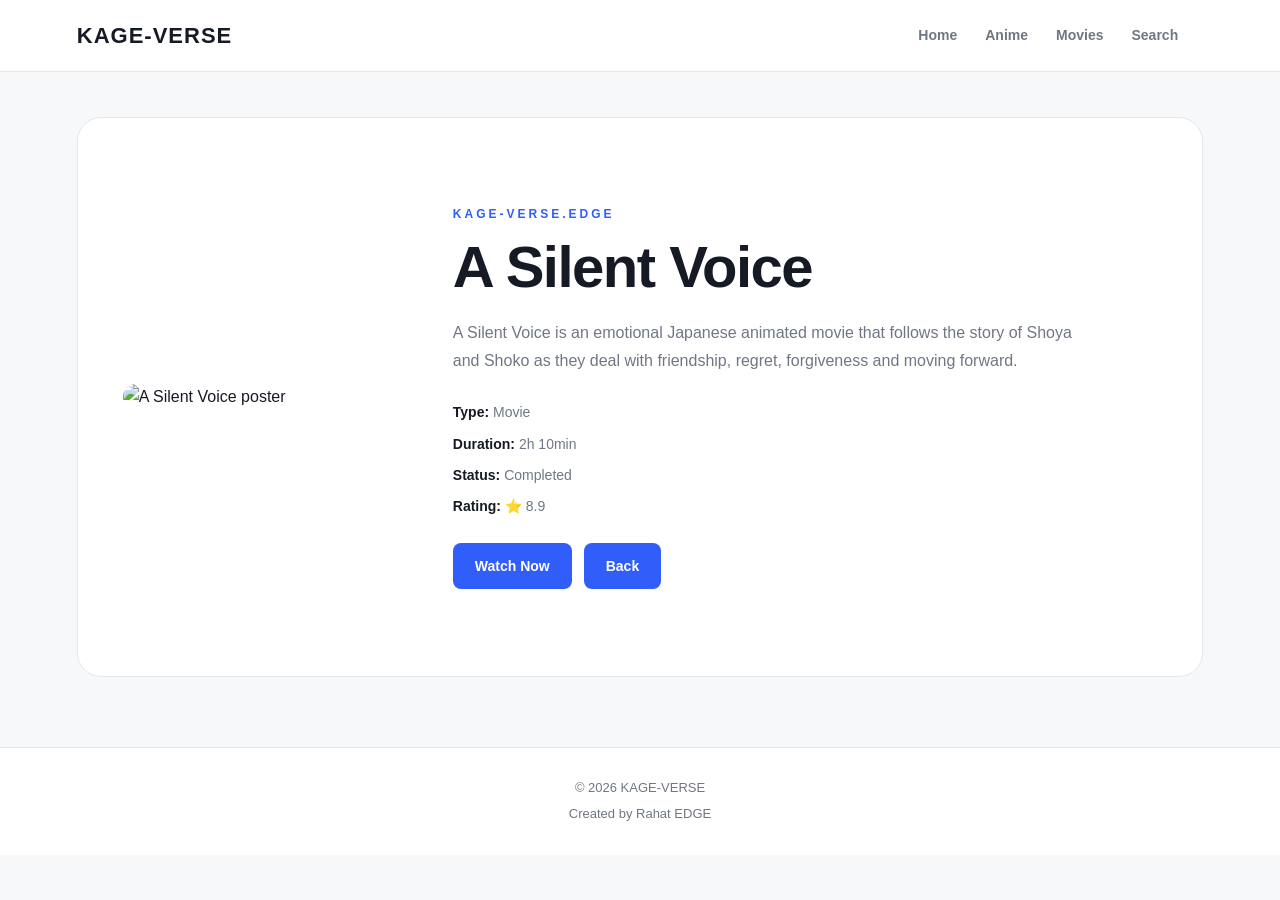
==== a-silent-voice.html @ 6ca1162b "Add files via upload" ====
<!DOCTYPE html>
<html lang="en">

<head>

    <meta charset="UTF-8">

    <meta name="viewport" content="width=device-width, initial-scale=1.0">

    <link rel="stylesheet" href="style.css">

    <title>A Silent Voice - KAGE-VERSE</title>

</head>


<body>

    <!-- =========================
         NAVBAR
    ========================== -->

    <header>

        <!-- Website Logo -->

        <a href="index.html" class="logo">
            KAGE-VERSE
        </a>


        <!-- Navigation -->

        <nav>

            <a href="index.html">
                Home
            </a>

            <a href="index.html#anime">
                Anime
            </a>

            <a href="index.html#movies">
                Movies
            </a>

            <a href="index.html#search">
                Search
            </a>

        </nav>


        <!-- Dark Mode Button -->

        

    </header>


    <!-- =========================
         MAIN CONTENT
    ========================== -->

    <main>

        <!-- =========================
             ANIME / MOVIE DETAILS
        ========================== -->

        <section class="details">

            <!-- Poster -->

            <div class="details-poster">

                <img
                    src="image/a-silent-voice.jpg"
                    alt="A Silent Voice poster"
                >

            </div>


            <!-- Information -->

            <div class="details-info">

                <p class="details-label">
                    KAGE-VERSE.EDGE
                </p>


                <h1>
                    A Silent Voice
                </h1>


                <p class="details-description">
                    A Silent Voice is an emotional Japanese animated movie
                    that follows the story of Shoya and Shoko as they deal
                    with friendship, regret, forgiveness and moving forward.
                </p>


                <!-- Movie Information -->

                <div class="details-meta">

                    <p>
                        <strong>Type:</strong>
                        Movie
                    </p>

                    <p>
                        <strong>Duration:</strong>
                        2h 10min
                    </p>

                    <p>
                        <strong>Status:</strong>
                        Completed
                    </p>

                    <p>
                        <strong>Rating:</strong>
                        ⭐ 8.9
                    </p>

                </div>


                <!-- Buttons -->

                <div class="details-buttons">

                <a href="watch.html?anime=silent-voice" class="watch-button">
                         Watch Now
                </a>

                    <a href="anime.html" class="hero-button">
                        Back
                    </a>

                </div>

            </div>

        </section>

    </main>


    <!-- =========================
         FOOTER
    ========================== -->

    <footer>

        <p>
            © 2026 KAGE-VERSE
        </p>

        <p>
            Created by Rahat EDGE
        </p>

    </footer>


    <!-- =========================
         JAVASCRIPT
    ========================== -->

    <script src="script.js"></script>

</body>

</html>
---- style.css ----
/* ========================================
   KAGE-VERSE
   Clean • Minimal • Lightweight
======================================== */


/* ========================================
   1. RESET
======================================== */

* {
    margin: 0;
    padding: 0;
    box-sizing: border-box;
}

html {
    scroll-behavior: smooth;
}

body {
    min-height: 100vh;
    background: var(--background);
    color: var(--text);
    font-family: Arial, Helvetica, sans-serif;
    line-height: 1.6;
    transition: background 0.2s ease, color 0.2s ease;
}

a {
    color: inherit;
    text-decoration: none;
}

img {
    max-width: 100%;
}


/* ========================================
   2. THEME
======================================== */

:root {
    --background: #f7f8fa;
    --surface: #ffffff;

    --text: #151a24;
    --muted: #707784;

    --border: #e5e7eb;

    --accent: #315efb;
    --accent-hover: #244bd0;
}


/* ========================================
   3. DARK MODE
======================================== */

body.dark {
    --background: #101218;
    --surface: #181b22;

    --text: #f2f4f8;
    --muted: #9aa1ae;

    --border: #292d36;

    --accent: #6d8cff;
    --accent-hover: #829cff;
}


/* ========================================
   4. NAVBAR
======================================== */

header {
    width: 100%;
    min-height: 72px;

    display: flex;
    align-items: center;

    padding: 0 6%;

    background: var(--surface);
    border-bottom: 1px solid var(--border);

    position: sticky;
    top: 0;
    z-index: 100;

    transition:
        background 0.2s ease,
        border-color 0.2s ease;
}


/* ========================================
   5. LOGO
======================================== */

.logo {
    font-size: 22px;
    font-weight: 800;
    letter-spacing: 1px;
    white-space: nowrap;
}


/* ========================================
   6. NAVIGATION
======================================== */

nav {
    display: flex;
    align-items: center;

    gap: 28px;

    margin-left: auto;
    margin-right: 25px;
}

nav a {
    color: var(--muted);

    font-size: 14px;
    font-weight: 600;

    transition: color 0.15s ease;
}

nav a:hover {
    color: var(--accent);
}


/* ========================================
   7. THEME BUTTON
======================================== */

#themeButton {
    width: 40px;
    height: 40px;

    display: flex;
    align-items: center;
    justify-content: center;

    border: 1px solid var(--border);
    border-radius: 50%;

    background: var(--background);
    color: var(--text);

    font-size: 17px;

    cursor: pointer;

    transition:
        background 0.15s ease,
        border-color 0.15s ease;
}

#themeButton:hover {
    border-color: var(--accent);
}


/* ========================================
   8. MAIN
======================================== */

main {
    width: 88%;
    max-width: 1200px;

    margin: 0 auto;
}


/* ========================================
   9. HERO
======================================== */

.hero {
    min-height: 480px;

    margin-top: 35px;
    padding: 70px 65px;

    display: flex;
    flex-direction: column;
    justify-content: center;

    background: var(--surface);

    border: 1px solid var(--border);
    border-radius: 24px;

    transition:
        background 0.2s ease,
        border-color 0.2s ease;
}

.hero-label {
    margin-bottom: 14px;

    color: var(--accent);

    font-size: 12px;
    font-weight: 800;

    letter-spacing: 3px;
}

.hero h1 {
    max-width: 700px;

    margin-bottom: 20px;

    font-size: clamp(42px, 6vw, 72px);
    line-height: 1.05;

    letter-spacing: -2px;
}

.hero-description {
    max-width: 500px;

    margin-bottom: 30px;

    color: var(--muted);

    font-size: 17px;
}

.hero-button {
    width: fit-content;

    display: inline-block;

    padding: 12px 22px;

    background: var(--accent);
    color: #ffffff;

    border-radius: 8px;

    font-size: 14px;
    font-weight: 700;

    transition: background 0.15s ease;
}

.hero-button:hover {
    background: var(--accent-hover);
}


/* ========================================
   10. FEATURED
======================================== */

.featured {
    margin-top: 65px;
    margin-bottom: 70px;
}

.section-title {
    display: flex;
    align-items: center;
    justify-content: space-between;

    margin-bottom: 22px;
}

.section-title h2 {
    font-size: 26px;
}

.section-title a {
    color: var(--accent);

    font-size: 14px;
    font-weight: 700;
}


/* ========================================
   11. OLD / FEATURED ANIME CARD
======================================== */

.anime-card {
    display: flex;
    gap: 22px;

    padding: 18px;

    background: var(--surface);

    border: 1px solid var(--border);
    border-radius: 18px;

    transition:
        background 0.2s ease,
        border-color 0.2s ease;
}

.anime-image {
    width: 150px;
    height: 210px;

    flex-shrink: 0;

    display: flex;
    align-items: center;
    justify-content: center;

    overflow: hidden;

    background: #e9ecf2;
    color: #8a909c;

    border-radius: 12px;
}

.anime-image img {
    width: 100%;
    height: 100%;

    display: block;

    object-fit: cover;
}

.anime-info {
    padding: 12px 5px;
}

.anime-info h3 {
    margin-bottom: 8px;
    font-size: 21px;
}

.anime-info p {
    margin-bottom: 20px;

    color: var(--muted);
    font-size: 14px;
}

.anime-info a {
    color: var(--accent);

    font-size: 14px;
    font-weight: 700;
}


/* ========================================
   12. ANIME LIBRARY
======================================== */

.anime-library {
    padding: 60px 0 80px;
}


/* ========================================
   13. LIBRARY HEADER
======================================== */

.library-header {
    margin-bottom: 35px;
}

.library-header h1 {
    margin-bottom: 10px;

    font-size: clamp(40px, 6vw, 64px);
    line-height: 1.1;

    letter-spacing: -2px;
}

.library-header>p:last-child {
    color: var(--muted);
    font-size: 16px;
}


/* ========================================
   14. ANIME GRID
======================================== */

.anime-grid {
    display: grid;

    grid-template-columns: repeat(4, minmax(0, 1fr));

    gap: 24px;
}

.library-info {
    padding: 16px;

    display: flex;
    flex-direction: column;

    min-height: 180px;
}

.library-info h2 {
    margin-bottom: 6px;
    font-size: 17px;
    line-height: 1.35;
}

.library-info p {
    margin-bottom: 8px;
    color: var(--muted);
    font-size: 13px;
}

.card-button {
    display: inline-block;

    margin-top: auto;

    padding: 9px 15px;

    background: var(--accent);
    color: #ffffff;

    border-radius: 7px;

    font-size: 12px;
    font-weight: 700;

    transition: background 0.15s ease;
}


/* ========================================
   18. CARD BUTTON
======================================== */

.card-button {
    display: inline-block;

    padding: 9px 15px;

    background: var(--accent);
    color: #ffffff;

    border-radius: 7px;

    font-size: 12px;
    font-weight: 700;

    transition: background 0.15s ease;
}

.card-button:hover {
    background: var(--accent-hover);
}


/* ========================================
   19. BACK HOME BUTTON
======================================== */

.back-button-container {
    display: flex;
    justify-content: center;

    margin-top: 35px;
}

.back-button {
    display: inline-block;

    padding: 11px 22px;

    background: var(--surface);
    color: var(--text);

    border: 1px solid var(--border);
    border-radius: 8px;

    font-size: 14px;
    font-weight: 700;

    transition:
        background 0.15s ease,
        color 0.15s ease,
        border-color 0.15s ease;
}

.back-button:hover {
    background: var(--accent);
    color: #ffffff;
    border-color: var(--accent);
}


/* ========================================
   20. DETAILS PAGE
======================================== */

.details {
    min-height: 560px;

    margin: 45px 0 70px;
    padding: 45px;

    display: flex;
    align-items: center;

    gap: 50px;

    background: var(--surface);

    border: 1px solid var(--border);
    border-radius: 24px;

    transition:
        background 0.2s ease,
        border-color 0.2s ease;
}


/* ========================================
   21. DETAILS POSTER
======================================== */

.details-poster {
    width: 280px;
    flex-shrink: 0;
}

.details-poster img {
    width: 100%;

    display: block;

    border-radius: 16px;

    object-fit: cover;
}


/* ========================================
   22. DETAILS INFO
======================================== */

.details-info {
    max-width: 650px;
}

.details-label {
    margin-bottom: 12px;

    color: var(--accent);

    font-size: 12px;
    font-weight: 800;

    letter-spacing: 3px;
}

.details-info h1 {
    margin-bottom: 20px;

    font-size: clamp(36px, 5vw, 58px);

    line-height: 1.08;

    letter-spacing: -1.5px;
}

.details-description {
    margin-bottom: 25px;

    color: var(--muted);

    font-size: 16px;
    line-height: 1.8;
}


/* ========================================
   23. DETAILS META
======================================== */

.details-meta {
    display: grid;

    gap: 9px;

    margin-bottom: 25px;
}

.details-meta p {
    color: var(--muted);
    font-size: 14px;
}

.details-meta strong {
    color: var(--text);
}


/* ========================================
   24. DETAILS BUTTONS
======================================== */

.details-buttons {
    display: flex;
    align-items: center;

    gap: 12px;

    flex-wrap: wrap;
}


/* ========================================
   25. WATCH BUTTON
======================================== */

.watch-button {
    display: inline-block;

    padding: 12px 22px;

    background: var(--accent);
    color: #ffffff;

    border-radius: 8px;

    font-size: 14px;
    font-weight: 700;

    transition: background 0.15s ease;
}

.watch-button:hover {
    background: var(--accent-hover);
}


/* ========================================
   26. WATCH PAGE
======================================== */

.watch-page {
    padding: 50px 0 80px;
}


/* ========================================
   27. VIDEO
======================================== */

.video-container {
    width: 100%;
    aspect-ratio: 16 / 9;
    background: #000;
    border-radius: 16px;
    overflow: hidden;
}

.video-container iframe {
    width: 100%;
    height: 100%;
    display: block;
    border: 0;
}

/* ========================================
   28. WATCH INFO
======================================== */

.watch-info {
    padding: 28px 5px 20px;
}

.watch-info h1 {
    margin-bottom: 8px;

    font-size: clamp(30px, 5vw, 48px);
    line-height: 1.1;
}

.watch-info>p:last-child {
    color: var(--muted);
    font-size: 14px;
}

.watch-actions {
    margin-top: 10px;
}


/* ========================================
   29. FOOTER
======================================== */

footer {
    padding: 30px 20px;

    text-align: center;

    border-top: 1px solid var(--border);

    color: var(--muted);

    font-size: 13px;

    background: var(--surface);
}

footer p+p {
    margin-top: 5px;
}


/* ========================================
   30. TABLET
======================================== */

@media (max-width: 1000px) {

    .anime-grid {
        grid-template-columns: repeat(3, minmax(0, 1fr));
    }

}


/* ========================================
   31. MOBILE
======================================== */

@media (max-width: 700px) {

    /* ---------- HEADER ---------- */

    header {
        min-height: auto;

        padding: 15px 5%;

        flex-wrap: wrap;

        gap: 15px;
    }


    /* ---------- NAV ---------- */

    nav {
        order: 3;

        width: 100%;

        justify-content: center;

        margin: 0;

        padding-bottom: 5px;

        gap: 22px;
    }

    nav a {
        font-size: 13px;
    }


    /* ---------- MAIN ---------- */

    main {
        width: 92%;
    }


    /* ---------- HERO ---------- */

    .hero {
        min-height: 430px;

        margin-top: 25px;

        padding: 45px 28px;

        border-radius: 20px;
    }

    .hero h1 {
        font-size: 45px;
        letter-spacing: -1.5px;
    }

    .hero-description {
        font-size: 15px;
    }


    /* ---------- FEATURED ---------- */

    .featured {
        margin-top: 45px;
    }

    .section-title h2 {
        font-size: 22px;
    }


    /* ---------- ANIME CARD ---------- */

    .anime-card {
        flex-direction: column;
    }

    .anime-image {
        width: 100%;
        height: 260px;
    }


    /* ---------- ANIME LIBRARY ---------- */

    .anime-library {
        padding: 45px 0 60px;
    }

    .anime-grid {
        grid-template-columns: repeat(2, minmax(0, 1fr));
        gap: 15px;
    }

    .library-info {
        padding: 13px;
    }

    .library-info h2 {
        font-size: 15px;
    }

    .library-info p {
        font-size: 12px;
    }

    .card-button {
        padding: 8px 12px;
        font-size: 11px;
    }


    /* ---------- DETAILS ---------- */

    .details {
        margin-top: 25px;

        padding: 28px;

        flex-direction: column;

        align-items: flex-start;

        gap: 30px;

        border-radius: 20px;
    }

    .details-poster {
        width: 100%;

        max-width: 280px;

        margin: 0 auto;
    }

    .details-info {
        width: 100%;
    }

    .details-info h1 {
        font-size: 38px;
    }

    .details-description {
        font-size: 15px;
    }

    .details-buttons {
        width: 100%;
    }


    /* ---------- WATCH PAGE ---------- */

    .watch-page {
        padding: 30px 0 60px;
    }

    .video-container {
        border-radius: 10px;
    }

    .watch-info {
        padding-top: 22px;
    }

    .watch-info h1 {
        font-size: 30px;
    }


    /* ---------- FOOTER ---------- */

    footer {
        padding: 25px 15px;
    }

}


/* ========================================
   32. SMALL MOBILE
======================================== */

@media (max-width: 430px) {

    .anime-grid {
        grid-template-columns: repeat(2, minmax(0, 1fr));
        gap: 12px;
    }

    .library-info h2 {
        font-size: 14px;
    }

}

/* ========================================
   LIBRARY CARD - SMOOTH HOVER FIX
======================================== */

.library-card {
    transform: none;
    will-change: auto;
}

.library-card:hover {
    transform: none;
    box-shadow: none;
}

.library-image {
    transform: translateZ(0);
    backface-visibility: hidden;
}

.library-image img {
    transform: translateZ(0);
    backface-visibility: hidden;
}
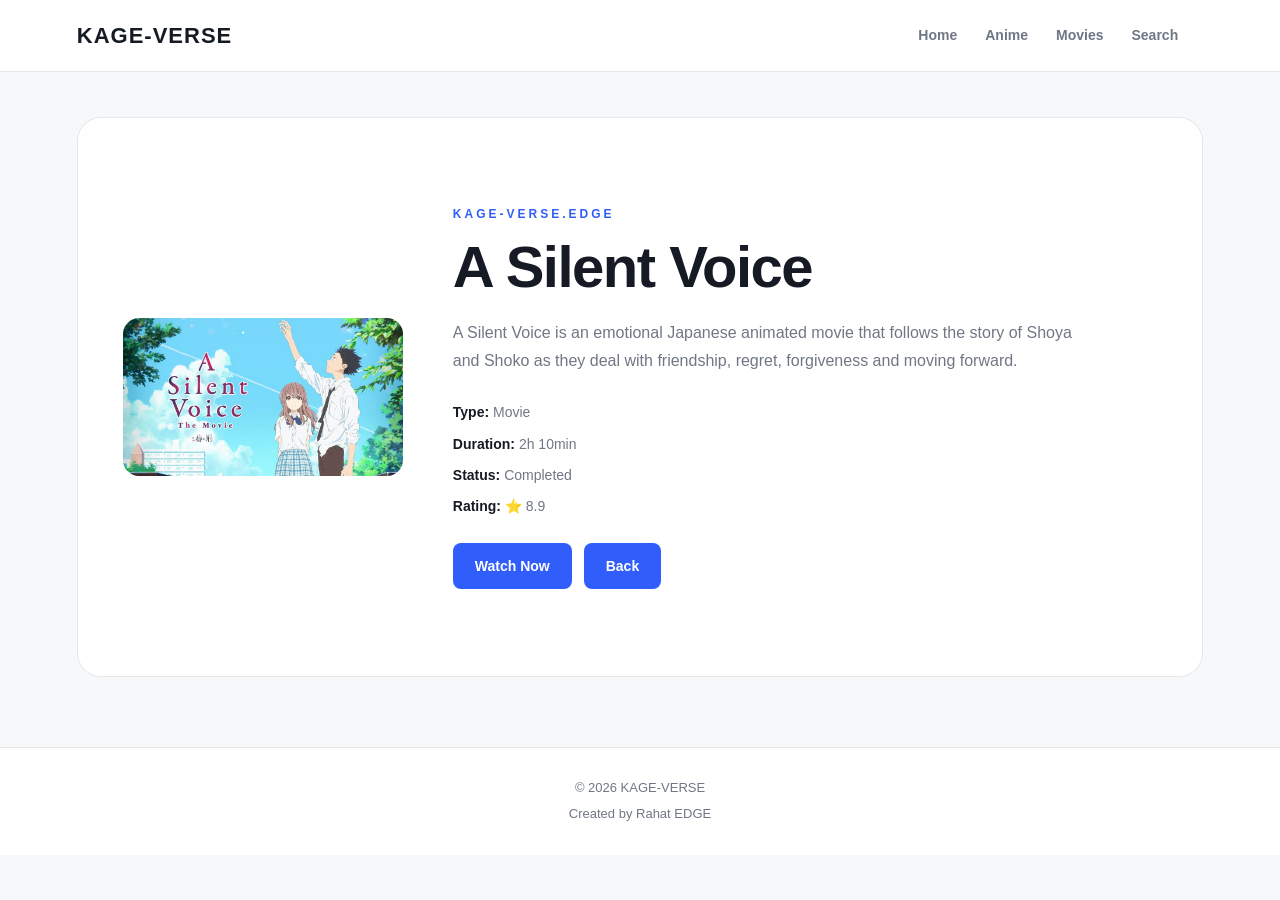
==== commit 688ef517: "Update a-silent-voice.html" ====
--- a/a-silent-voice.html
+++ b/a-silent-voice.html
@@ -76,7 +76,7 @@
             <div class="details-poster">
 
                 <img
-                    src="image/a-silent-voice.jpg"
+                    src="a-silent-voice.jpg"
                     alt="A Silent Voice poster"
                 >
 
@@ -177,4 +177,4 @@
 
 </body>
 
-</html>+</html>
